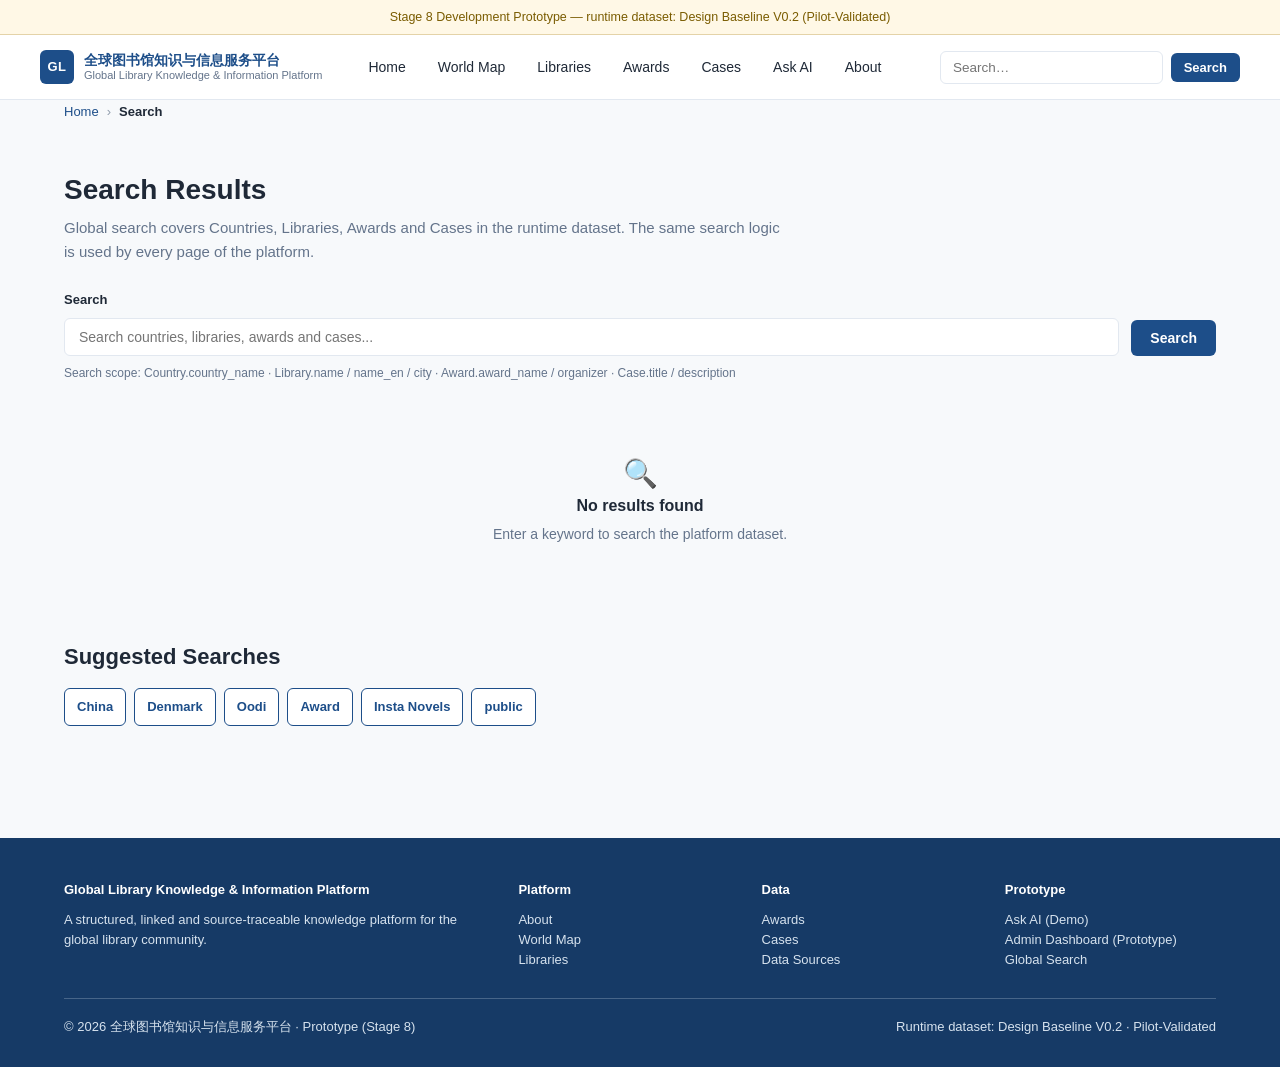
==== pages/search.html @ 8f5b7881 "Deploy Stage8-v1.0-Prototype: Global Library Knowledge & Information Platform (static site)" ====
<!DOCTYPE html>
<html lang="en">
<head>
  <meta charset="UTF-8">
  <meta name="viewport" content="width=device-width, initial-scale=1">
  <meta name="description" content="Global search across countries, libraries, awards and cases in the platform dataset.">
  <title>Search — Global Library Knowledge &amp; Information Platform</title>
  <link rel="icon" href="../assets/icons/favicon.svg" type="image/svg+xml">
  <link rel="stylesheet" href="../css/variables.css">
  <link rel="stylesheet" href="../css/reset.css">
  <link rel="stylesheet" href="../css/layout.css">
  <link rel="stylesheet" href="../css/components.css">
  <link rel="stylesheet" href="../css/responsive.css">
  <link rel="stylesheet" href="../css/pages.css">
</head>
<body>
  <a class="skip-link" href="#page-main">Skip to main content</a>

  <div class="dev-banner">Stage 8 Development Prototype — runtime dataset: Design Baseline V0.2 (Pilot-Validated)</div>

  <header id="site-header"></header>

  <div class="container"><div id="breadcrumb"></div></div>

  <main class="container" id="page-main" aria-live="polite">
    <noscript>
      <div class="state-box">
        <div class="state-title">JavaScript is required</div>
        <p class="state-text">This prototype loads its data with JavaScript. Please enable JavaScript and reload.</p>
      </div>
    </noscript>

    <div class="page-head">
      <h1>Search Results</h1>
      <p class="page-intro">
        Global search covers Countries, Libraries, Awards and Cases in the runtime dataset.
        The same search logic is used by every page of the platform.
      </p>
    </div>

    <!-- 搜索框（提交后更新 URL 的 q 参数，链接可分享） -->
    <section class="section" style="margin-top:24px" aria-label="Search">
      <form class="filter-row" id="search-page-form" role="search" method="get" action="search.html">
        <div class="grow">
          <label class="field-label" for="q">Search</label>
          <input class="search-box" type="search" id="q" name="q"
                 placeholder="Search countries, libraries, awards and cases...">
        </div>
        <div class="fixed" style="flex:0 0 auto">
          <label class="field-label" for="btn-search">&nbsp;</label>
          <button class="btn btn-primary" type="submit" id="btn-search">Search</button>
        </div>
      </form>
      <p class="caption" style="margin-top:8px">
        Search scope: Country.country_name · Library.name / name_en / city · Award.award_name / organizer · Case.title / description
      </p>
    </section>

    <div id="search-summary" class="results-meta" style="margin-top:16px"></div>
    <div id="search-output" aria-live="polite"></div>

    <section class="section" aria-label="Suggested searches">
      <div class="section-head"><h2>Suggested Searches</h2></div>
      <div class="suggest-row">
        <a class="btn btn-secondary btn-sm" href="search.html?q=China">China</a>
        <a class="btn btn-secondary btn-sm" href="search.html?q=Denmark">Denmark</a>
        <a class="btn btn-secondary btn-sm" href="search.html?q=Oodi">Oodi</a>
        <a class="btn btn-secondary btn-sm" href="search.html?q=Award">Award</a>
        <a class="btn btn-secondary btn-sm" href="search.html?q=Insta">Insta Novels</a>
        <a class="btn btn-secondary btn-sm" href="search.html?q=public">public</a>
      </div>
    </section>
  </main>

  <footer id="site-footer"></footer>

  <script type="module" src="../js/search.js"></script>
</body>
</html>
---- css/variables.css ----
/* ============================================================
   Design Tokens — 继承第六阶段 Design System（V0.2 冻结）
   全站颜色 / 字体 / 间距 / 圆角 / 阴影 / 布局变量统一定义在此
   其他 CSS 文件一律通过 var() 调用，禁止重复硬编码
   ============================================================ */

:root {
  /* ---------- Color Palette ---------- */
  --color-primary: #1D4E89;          /* 主色：深蓝（知识 / 专业 / 可信） */
  --color-primary-dark: #163A66;
  --color-primary-light: #EAF1F8;
  --color-accent: #B08A2E;           /* 辅助色：金（仅奖项 / 强调，少量使用） */
  --color-accent-light: #FBF5E6;
  --color-background: #F7F9FB;       /* 页面背景 */
  --color-surface: #FFFFFF;          /* 卡片 / 表面 */
  --color-text: #1F2937;             /* 主文字 */
  --color-text-secondary: #64748B;   /* 次文字 */
  --color-border: #E2E8F0;          /* 边框 */
  --color-link: #1D4E89;

  /* 状态色（draft / pending / published / error） */
  --color-success: #2E7D32;   --color-success-bg: #E8F3E9;   --color-success-border: #CBE3CC;
  --color-warning: #B26A00;   --color-warning-bg: #FDF1E3;   --color-warning-border: #EED9B8;
  --color-neutral: #6B7280;  --color-neutral-bg: #F1F3F5;    --color-neutral-border: #D5D9DE;
  --color-error: #C62828;     --color-error-bg: #FBEAEA;

  /* ---------- Typography ---------- */
  /* 字号：H1 28/36 · H2 22/30 · H3 18/26 · H4 16/24 · Body 15/24 · Small 13/20 · Caption 12/18 */
  --font-family: -apple-system, BlinkMacSystemFont, "Segoe UI", Roboto, "Helvetica Neue",
                 Arial, "Microsoft YaHei", "PingFang SC", sans-serif;
  --font-size-h1: 28px;  --line-height-h1: 36px;
  --font-size-h2: 22px;  --line-height-h2: 30px;
  --font-size-h3: 18px;  --line-height-h3: 26px;
  --font-size-h4: 16px;  --line-height-h4: 24px;
  --font-size-body: 15px; --line-height-body: 24px;
  --font-size-small: 13px; --line-height-small: 20px;
  --font-size-caption: 12px; --line-height-caption: 18px;

  /* ---------- Spacing（4 / 8 / 16 / 24 / 32 / 48 / 64） ---------- */
  --space-4: 4px;
  --space-8: 8px;
  --space-16: 16px;
  --space-24: 24px;
  --space-32: 32px;
  --space-48: 48px;
  --space-64: 64px;

  /* ---------- Radius / Shadow ---------- */
  --radius-button: 6px;    /* 按钮、输入框 */
  --radius-card: 8px;      /* 卡片 */
  --shadow-card: 0 1px 3px rgba(15, 40, 80, .08);

  /* ---------- Layout ---------- */
  --max-content-width: 1200px;
  --header-height: 64px;

  /* ---------- Responsive 断点（CSS 变量不能存媒体查询，仅作文档说明） ----------
     Desktop  ≥1200px
     Tablet   768–1199px
     Mobile   <768px
     实际断点写在 responsive.css 中                                  */
}
---- css/layout.css ----
/* ============================================================
   Layout — 页面骨架：容器 / 区块 / Header / Footer / Hero
   依赖 variables.css
   ============================================================ */

/* ---------- 容器与区块 ---------- */
.container {
  max-width: var(--max-content-width);
  margin: 0 auto;
  padding: 0 var(--space-24);
}

main.container {
  padding-top: var(--space-24);
  padding-bottom: var(--space-48);
}

.section { margin-top: var(--space-48); }

.section-head {
  display: flex; align-items: baseline; justify-content: space-between;
  margin-bottom: var(--space-16); gap: var(--space-16); flex-wrap: wrap;
}
.section-head .more { font-size: var(--font-size-small); }

/* ---------- Header ---------- */
.site-header {
  background: var(--color-surface);
  border-bottom: 1px solid var(--color-border);
  position: sticky; top: 0; z-index: 50;
}

.header-inner {
  display: flex; align-items: center; gap: var(--space-32);
  min-height: var(--header-height); flex-wrap: wrap; padding: var(--space-8) 0;
}

.brand {
  display: flex; align-items: center; gap: 10px;
  color: var(--color-primary); font-weight: 700; white-space: nowrap;
}
.brand:hover { text-decoration: none; }
.brand-mark {
  width: 34px; height: 34px; border-radius: var(--radius-button);
  background: var(--color-primary); color: #fff;
  display: flex; align-items: center; justify-content: center;
  font-size: 13px; letter-spacing: .5px; flex-shrink: 0;
}
.brand-text { font-size: 14px; line-height: 1.2; }
.brand-text .en { display: block; font-size: 11px; color: var(--color-text-secondary); font-weight: 500; }

.main-nav { display: flex; gap: var(--space-4); flex: 1; }
.main-nav a {
  padding: var(--space-8) 14px; border-radius: var(--radius-button);
  color: var(--color-text); font-size: 14px; font-weight: 500;
}
.main-nav a:hover { background: var(--color-primary-light); text-decoration: none; }
.main-nav a.active { background: var(--color-primary-light); color: var(--color-primary); font-weight: 600; }

.header-actions { display: flex; align-items: center; gap: 12px; }

/* 移动端菜单折叠按钮（仅移动端显示，见 responsive.css） */
.nav-toggle {
  display: none;
  border: 1px solid var(--color-border); border-radius: var(--radius-button);
  background: var(--color-surface); color: var(--color-text);
  padding: 8px 12px; font-size: 14px; font-family: var(--font-family); cursor: pointer;
}

/* ---------- Hero ---------- */
.hero {
  background: linear-gradient(180deg, var(--color-primary-light) 0%, var(--color-background) 100%);
  border-bottom: 1px solid var(--color-border);
  padding: 56px 0 40px;
}
.hero h1 { max-width: 640px; }
.hero .sub {
  font-size: 16px; color: var(--color-text-secondary);
  max-width: 620px; margin-top: 12px;
}
.global-search {
  display: flex; gap: var(--space-8);
  max-width: 640px; margin-top: var(--space-24);
}
.global-search input { flex: 1; padding: 12px 16px; }
.hero .search-hint { margin-top: 10px; }

/* ---------- Footer ---------- */
.site-footer {
  background: var(--color-primary-dark); color: #D6E2EE;
  margin-top: var(--space-64); padding: 40px 0 28px; font-size: 13px;
}
.footer-cols { display: grid; grid-template-columns: 2fr 1fr 1fr 1fr; gap: var(--space-32); }
.site-footer a { color: #D6E2EE; }
.site-footer .footer-bottom {
  border-top: 1px solid rgba(214, 226, 238, .25);
  margin-top: 28px; padding-top: 16px;
  display: flex; justify-content: space-between; flex-wrap: wrap; gap: var(--space-8);
}

/* ---------- 开发版本提示条 ---------- */
.dev-banner {
  background: #FFF8E6; border-bottom: 1px solid #E4D3A8; color: #7A5C00;
  font-size: 12.5px; text-align: center; padding: 5px 12px;
}
---- css/components.css ----
/* ============================================================
   Components — 按钮 / 表单 / 卡片 / 标签 / 统计框 / 地图 / 状态
   依赖 variables.css
   ============================================================ */

/* ---------- Buttons ---------- */
.btn {
  display: inline-flex; align-items: center; justify-content: center; gap: var(--space-8);
  padding: 9px 18px; border-radius: var(--radius-button);
  font-size: 14px; font-weight: 600; cursor: pointer;
  border: 1px solid transparent; font-family: var(--font-family);
}
.btn-primary { background: var(--color-primary); color: #fff; }
.btn-primary:hover { background: var(--color-primary-dark); text-decoration: none; }
.btn-secondary { background: var(--color-surface); color: var(--color-primary); border-color: var(--color-primary); }
.btn-text { background: none; color: var(--color-link); padding: 6px 4px; }

/* ---------- Forms ---------- */
.search-box, .input, select.select {
  width: 100%; padding: 10px 14px;
  border: 1px solid var(--color-border); border-radius: var(--radius-button);
  font-size: 14px; font-family: var(--font-family);
  background: var(--color-surface); color: var(--color-text);
}
.search-box:focus, .input:focus, select.select:focus {
  outline: 2px solid var(--color-primary); outline-offset: 1px;
}
label.field-label { display: block; font-size: 13px; font-weight: 600; margin-bottom: 6px; }

/* ---------- Cards ---------- */
.card {
  background: var(--color-surface);
  border: 1px solid var(--color-border);
  border-radius: var(--radius-card);
  padding: 20px;
  box-shadow: var(--shadow-card);
}
.card-grid {
  display: grid;
  grid-template-columns: repeat(auto-fill, minmax(260px, 1fr));
  gap: var(--space-16);
}
.card-top { display: flex; justify-content: space-between; align-items: flex-start; gap: var(--space-8); }
.card-title { font-size: 16px; font-weight: 600; margin-bottom: var(--space-4); }
.card-sub { font-size: 13px; color: var(--color-text-secondary); margin-bottom: var(--space-8); }
.card-desc {
  font-size: 13px; color: var(--color-text-secondary);
  margin: var(--space-8) 0 14px;
  display: -webkit-box; -webkit-line-clamp: 2; -webkit-box-orient: vertical; overflow: hidden;
}
.card-link { font-size: 13px; font-weight: 600; }

/* ---------- Tags / Badges（不依赖颜色表达，必含文字） ---------- */
.tag {
  display: inline-flex; align-items: center; gap: var(--space-4);
  padding: 2px 8px; border-radius: 4px;
  font-size: 12px; font-weight: 600; border: 1px solid; white-space: nowrap;
}
.tag-type   { color: var(--color-primary); background: var(--color-primary-light); border-color: #C7D8EA; }
.tag-topic  { color: #2A6E6A; background: #EAF4F3; border-color: #C5DEDC; }
.tag-result { color: var(--color-accent); background: var(--color-accent-light); border-color: #E4D3A8; }
.tag-country { color: var(--color-text-secondary); background: var(--color-neutral-bg); border-color: var(--color-neutral-border); }

/* ---------- Statistics ---------- */
.stat-grid { display: grid; grid-template-columns: repeat(4, 1fr); gap: var(--space-16); }
.stat-box {
  background: var(--color-surface); border: 1px solid var(--color-border);
  border-radius: var(--radius-card); padding: 20px 24px; text-align: center;
}
.stat-num { font-size: 30px; font-weight: 700; color: var(--color-primary); }
.stat-label { font-size: 13px; color: var(--color-text-secondary); margin-top: 2px; }

/* ---------- Map ---------- */
.map-wrap {
  background: var(--color-surface); border: 1px solid var(--color-border);
  border-radius: var(--radius-card); overflow: hidden; position: relative;
}
.map-note {
  position: absolute; left: 12px; bottom: 12px;
  background: rgba(255, 255, 255, .92); border: 1px solid var(--color-border);
  border-radius: var(--radius-button); padding: 4px 10px;
  font-size: 12px; color: var(--color-text-secondary);
}
.map-actions {
  position: absolute; right: 12px; top: 12px;
}
.country-shape { fill: #D8E2EC; stroke: #FFFFFF; stroke-width: 1; }
.marker { fill: var(--color-primary); stroke: #fff; stroke-width: 1.2; }

/* ---------- 状态（Loading / Error / Empty） ---------- */
.state-box { text-align: center; padding: 48px 24px; color: var(--color-text-secondary); }
.state-box .icon { font-size: 28px; display: block; margin-bottom: var(--space-8); }
.state-box .state-title { font-size: 16px; font-weight: 600; color: var(--color-text); }
.state-box .state-text { font-size: 14px; margin-top: var(--space-4); }
.state-box .state-actions { margin-top: var(--space-16); }

/* ---------- 搜索结果（首页内嵌） ---------- */
.search-results { margin-top: 24px; }
.result-list { display: grid; gap: var(--space-8); }
.result-item {
  display: flex; align-items: center; gap: var(--space-16);
  background: var(--color-surface); border: 1px solid var(--color-border);
  border-radius: var(--radius-card); padding: 12px 16px;
}
.result-item:hover { border-color: var(--color-primary); text-decoration: none; }
.result-info { flex: 1; min-width: 0; }
.result-title { font-size: 14px; font-weight: 600; color: var(--color-text); }
.result-sub { font-size: 12.5px; color: var(--color-text-secondary); margin-top: 2px; }
---- css/responsive.css ----
/* ============================================================
   Responsive — 断点规则（继承第六阶段 07-Responsive-Rules）
   Desktop ≥1200px · Tablet 768–1199px · Mobile <768px
   ============================================================ */

/* ---------- Tablet 768–1199px ---------- */
@media (max-width: 1199px) {
  .stat-grid { grid-template-columns: repeat(2, 1fr); }
  .footer-cols { grid-template-columns: 1fr 1fr; }

  /* 卡片网格：桌面 3–4 列 → 平板 2 列 */
  .card-grid { grid-template-columns: repeat(2, 1fr); }

  /* 空间较窄时收紧 Header 间距，保证 7 项导航仍在一行内 */
  .header-inner { gap: var(--space-16); }
  .main-nav { overflow-x: auto; }
  .main-nav a { padding: var(--space-8) 10px; }
}

/* ---------- Mobile <768px ---------- */
@media (max-width: 767px) {
  .header-inner { padding: 12px 0; }

  /* 移动端：导航折叠为按钮 + 下拉区块 */
  .nav-toggle { display: inline-flex; }
  .main-nav {
    display: none; order: 3; width: 100%;
    flex-direction: column; gap: var(--space-4);
    padding-bottom: var(--space-12, 12px);
  }
  .main-nav.open { display: flex; }
  .main-nav a { padding: 10px 14px; }

  /* 卡片网格：平板 2 列 → 手机 1 列 */
  .card-grid { grid-template-columns: 1fr; }
  .stat-grid { grid-template-columns: repeat(2, 1fr); }

  .hero { padding: 32px 0 28px; }
  .global-search { flex-direction: column; }
  .global-search .btn { width: 100%; }

  .result-item { flex-direction: column; align-items: flex-start; gap: var(--space-4); }

  .section-head { flex-direction: column; align-items: flex-start; gap: var(--space-8); }
}
---- css/pages.css ----
/* ============================================================
   Pages — STEP 2 页面样式：Libraries 列表 / Library Profile / Country Profile
   依赖 variables.css / components.css
   （Breadcrumb / 筛选面板 / 详情头 / 数据表 / 来源列表 / 分页）
   ============================================================ */

/* ---------- 页面标题区 ---------- */
.page-head h1 { font-size: 28px; line-height: 36px; }
.page-head .page-intro {
  font-size: 15px; color: var(--color-text-secondary);
  margin-top: var(--space-8); max-width: 720px;
}

/* ---------- Breadcrumb ---------- */
.breadcrumb {
  display: flex; flex-wrap: wrap; align-items: center; gap: 8px;
  font-size: 13px; color: var(--color-text-secondary);
  margin-bottom: var(--space-24);
}
.breadcrumb a { color: var(--color-link); }
.breadcrumb .sep { color: var(--color-text-secondary); opacity: .7; }
.breadcrumb [aria-current="page"] { color: var(--color-text); font-weight: 600; }

/* ---------- Libraries 列表布局（左侧筛选 + 右侧结果） ---------- */
.lib-page-layout {
  display: grid;
  grid-template-columns: 280px 1fr;
  gap: var(--space-24);
  align-items: start;
  margin-top: var(--space-16);
}

/* 筛选面板 */
.filter-panel {
  background: var(--color-surface);
  border: 1px solid var(--color-border);
  border-radius: var(--radius-card);
  padding: 20px;
  display: grid;
  gap: var(--space-16);
}
.filter-panel h2 { font-size: 16px; }
.filter-panel .filter-actions { display: flex; gap: 8px; }

/* 搜索 + 排序行 */
.filter-row {
  display: flex; flex-wrap: wrap; gap: 12px; align-items: flex-end;
  margin-top: var(--space-16);
}
.filter-row .grow { flex: 2 1 320px; }
.filter-row .fixed { flex: 0 1 200px; }

/* 已选筛选条件（Filter Tags） */
.filter-tags { display: flex; flex-wrap: wrap; gap: 8px; margin-top: var(--space-12); }
.filter-tag {
  display: inline-flex; align-items: center; gap: 6px;
  border: 1px solid #C7D8EA; background: var(--color-primary-light);
  color: var(--color-primary); border-radius: 999px;
  padding: 3px 6px 3px 12px; font-size: 12.5px; font-weight: 600;
}
.filter-tag button {
  border: none; background: transparent; color: inherit;
  cursor: pointer; font-size: 14px; line-height: 1;
  padding: 2px 6px; border-radius: 999px; font-weight: 700;
}
.filter-tag button:hover { background: rgba(29, 78, 137, .12); }
.filter-tag button:focus-visible { outline: 2px solid var(--color-primary); }

/* 结果统计行 */
.results-meta {
  display: flex; justify-content: space-between; align-items: baseline;
  flex-wrap: wrap; gap: var(--space-8); margin-bottom: var(--space-16);
}
.results-meta .count { font-size: 13.5px; color: var(--color-text-secondary); }
/* Final QA：超长关键词（无空格）在窄屏必须能断行，避免撑破视口 */
.results-meta .count,
.state-text,
.state-title,
.page-head h1,
.detail-head h1 { overflow-wrap: anywhere; word-break: break-word; }

/* ---------- Pagination ---------- */
.pagination { display: flex; gap: 8px; justify-content: center; margin-top: var(--space-24); flex-wrap: wrap; }
.pagination .page-btn {
  min-width: 36px; padding: 7px 12px; text-align: center;
  border: 1px solid var(--color-border); border-radius: var(--radius-button);
  background: var(--color-surface); color: var(--color-text);
  font-size: 14px; font-weight: 600;
}
.pagination .page-btn:hover { border-color: var(--color-primary); color: var(--color-primary); text-decoration: none; }
.pagination .page-btn.current { background: var(--color-primary); border-color: var(--color-primary); color: #fff; }
.pagination .page-btn[aria-disabled="true"] { opacity: .45; pointer-events: none; }

/* ---------- 详情页（Library / Country Profile） ---------- */
.detail-head {
  display: flex; justify-content: space-between; align-items: flex-start;
  gap: var(--space-24); flex-wrap: wrap;
}
.detail-head h1 { font-size: 28px; line-height: 36px; }
.detail-head .detail-sub {
  margin-top: var(--space-8); color: var(--color-text-secondary);
  display: flex; align-items: center; gap: 8px; flex-wrap: wrap;
}
.detail-head .detail-desc {
  margin-top: var(--space-12); max-width: 680px;
  color: var(--color-text-secondary); font-size: 14.5px;
}

/* 键值元信息列表（Founded year / Website / Quick Facts 等） */
.meta-list { display: grid; grid-template-columns: 160px 1fr; gap: 6px 16px; margin-top: var(--space-16); }
.meta-list dt { font-size: 13px; font-weight: 600; color: var(--color-text-secondary); }
.meta-list dd { font-size: 14px; word-break: break-word; }

/* 主内容 + 右侧栏两栏布局 */
.detail-layout {
  display: grid; grid-template-columns: 1fr 300px;
  gap: var(--space-24); align-items: start;
}
.detail-aside .card { position: sticky; top: 88px; }
.detail-aside h3 { font-size: 15px; }
.detail-aside ul { margin-top: var(--space-8); padding-left: 18px; }
.detail-aside li { margin: 4px 0; }

/* 详情区块内的大标题（Awards / Cases / Sources） */
.detail-section h2 { font-size: 19px; }
.detail-section .section-head { margin-bottom: var(--space-12); }

/* ---------- 数据表（Award 列表） ---------- */
.table-scroll { overflow-x: auto; }
.data-table {
  width: 100%; border-collapse: collapse;
  background: var(--color-surface);
  border: 1px solid var(--color-border);
  border-radius: var(--radius-card);
  overflow: hidden;
  font-size: 13.5px;
}
.data-table th, .data-table td {
  padding: 10px 12px; text-align: left; vertical-align: top;
  border-bottom: 1px solid var(--color-border);
}
.data-table th {
  background: var(--color-primary-light); color: var(--color-primary);
  font-size: 12.5px; font-weight: 700; white-space: nowrap;
}
.data-table tr:last-child td { border-bottom: none; }
.data-table .muted-line { color: var(--color-text-secondary); font-size: 12.5px; margin-top: 3px; }

/* ---------- 来源（Source）列表 ---------- */
.source-list { display: grid; gap: var(--space-12); max-width: 860px; }
.source-item {
  background: var(--color-surface);
  border: 1px solid var(--color-border);
  border-radius: var(--radius-card);
  padding: 14px 18px;
}
.source-item .s-name { font-size: 14.5px; font-weight: 600; display: flex; align-items: center; gap: 8px; flex-wrap: wrap; }
.source-item .s-meta { font-size: 12.5px; color: var(--color-text-secondary); margin-top: 4px; }
.source-item a.small { display: inline-block; margin-top: 6px; }

/* ---------- Last updated（每页底部一次） ---------- */
.last-updated {
  margin-top: var(--space-24); padding-top: var(--space-12);
  border-top: 1px dashed var(--color-border);
  font-size: 12.5px; color: var(--color-text-secondary); max-width: 860px;
}

/* ---------- 响应式（断点继承第六阶段） ---------- */

/* Tablet 768–1199px：筛选置顶为横排，卡片 2 列（沿用全局规则） */
@media (max-width: 1199px) {
  .lib-page-layout { grid-template-columns: 1fr; }
  .filter-panel { grid-template-columns: repeat(auto-fit, minmax(200px, 1fr)); }
  .detail-layout { grid-template-columns: 1fr; }
  .detail-aside .card { position: static; }
}

/* Mobile <768px：筛选堆叠，卡片 1 列（沿用全局规则） */
@media (max-width: 767px) {
  .filter-row { flex-direction: column; align-items: stretch; }
  .filter-row .grow, .filter-row .fixed { flex: 1 1 auto; }
  .detail-head h1, .page-head h1 { font-size: 24px; line-height: 32px; }
  .meta-list { grid-template-columns: 1fr; gap: 2px 0; }
  .meta-list dt { margin-top: 8px; }
  .data-table { font-size: 12.5px; }
}

/* ============================================================
   STEP 3 新增：Header 搜索 / 结果分组 / 地图 / Ask AI / About / Admin
   ============================================================ */

/* ---------- Header 全站搜索（所有页面统一） ---------- */
.header-search {
  display: flex; align-items: center; gap: 8px;
  flex: 0 1 300px; margin-left: auto;
}
.header-search .search-box { padding: 8px 12px; font-size: 13.5px; }
.btn-sm { padding: 6px 12px; font-size: 13px; }
.btn-xs { padding: 3px 8px; font-size: 12px; }

/* ---------- 提示框（Ask AI / Admin 的原型声明） ---------- */
.notice-box {
  background: var(--color-warning-bg);
  border: 1px solid var(--color-warning-border);
  border-radius: var(--radius-card);
  padding: 12px 16px; font-size: 13.5px; line-height: 1.6;
  color: var(--color-text); margin-top: var(--space-16); max-width: 860px;
}
.notice-box code, .content-list code {
  background: var(--color-neutral-bg); padding: 1px 5px; border-radius: 4px; font-size: 12.5px;
}

/* ---------- 搜索结果页 ---------- */
.result-group { margin-top: var(--space-32); }
.result-group h2 { display: flex; align-items: center; gap: 8px; }
.count-badge {
  display: inline-flex; align-items: center; justify-content: center;
  min-width: 24px; height: 22px; padding: 0 7px; border-radius: 999px;
  background: var(--color-primary-light); color: var(--color-primary);
  font-size: 12.5px; font-weight: 700;
}
.suggest-row { display: flex; flex-wrap: wrap; gap: 8px; margin-top: var(--space-12); }

/* ---------- World Map ---------- */
.map-layout {
  display: grid; grid-template-columns: 1fr 300px;
  gap: var(--space-24); align-items: start; margin-top: var(--space-24);
}
.map-card {
  position: relative;
  background: var(--color-surface);
  border: 1px solid var(--color-border);
  border-radius: var(--radius-card);
  padding: 12px;
  box-shadow: var(--shadow-card);
}
.map-canvas { width: 100%; }
.world-map-svg { display: block; width: 100%; height: auto; }
.map-ocean { fill: #F4F7FA; }
.map-graticule line { stroke: #E4EBF3; stroke-width: 1; }
.landmass { fill: #DCE6F1; stroke: #C2D2E4; stroke-width: 1; }

.map-marker { cursor: pointer; }
.map-marker circle { fill: var(--color-primary); }
.map-marker .marker-ring {
  fill: none; stroke: var(--color-primary); stroke-width: 1.5; opacity: .35;
}
.map-marker.marker-library circle { fill: var(--color-accent); }
.map-marker text {
  font-size: 11px; fill: var(--color-text); font-family: var(--font-family);
  paint-order: stroke; stroke: #fff; stroke-width: 3px; stroke-linejoin: round;
}
.map-marker:hover circle, .map-marker:focus circle { fill: var(--color-primary-dark); }
.map-marker:focus { outline: none; }
.map-marker:focus .marker-ring { opacity: .95; stroke-width: 2.5; }

/* Marker 信息卡 */
.map-tooltip {
  position: absolute; z-index: 5; transform: translate(-50%, -115%);
  background: var(--color-surface);
  border: 1px solid var(--color-border);
  border-radius: var(--radius-card);
  box-shadow: 0 4px 14px rgba(15, 40, 80, .16);
  padding: 10px 14px; min-width: 180px; max-width: 260px;
  pointer-events: none;
}
.map-tooltip.align-right { transform: translate(-92%, -115%); }
.map-tooltip.align-left { transform: translate(-8%, -115%); }
.map-tooltip .tt-title { font-size: 14px; font-weight: 600; }
.map-tooltip .tt-sub { font-size: 12.5px; color: var(--color-text-secondary); margin-top: 2px; }
.map-tooltip .tt-meta { font-size: 12.5px; margin-top: 4px; }
.map-tooltip .tt-link { font-size: 12px; font-weight: 600; color: var(--color-primary); margin-top: 6px; }

.map-note-box {
  margin-top: var(--space-16);
  background: var(--color-neutral-bg);
  border: 1px solid var(--color-neutral-border);
  border-radius: var(--radius-card);
  padding: 12px 16px;
}
.map-note-text { font-size: 13px; color: var(--color-text-secondary); }

.map-aside h3 { font-size: 15px; }
.legend-list { list-style: none; padding: 0; margin-top: var(--space-8); }
.legend-list li {
  display: flex; gap: 8px; align-items: flex-start;
  font-size: 12.5px; color: var(--color-text-secondary); margin-bottom: 8px;
}
.legend-dot {
  width: 10px; height: 10px; border-radius: 50%; flex-shrink: 0; margin-top: 4px;
}
.legend-dot.legend-country { background: var(--color-primary); }
.legend-dot.legend-library { background: var(--color-accent); }
.legend-shape {
  width: 12px; height: 10px; background: #DCE6F1; border: 1px solid #C2D2E4;
  flex-shrink: 0; margin-top: 4px;
}
.sc-name { font-size: 16px; font-weight: 600; }
.sc-stats { display: flex; gap: var(--space-16); margin-top: var(--space-12); }
.sc-stats b { display: block; font-size: 20px; color: var(--color-primary); }
.sc-stats span { font-size: 12px; color: var(--color-text-secondary); }

/* ---------- Ask AI ---------- */
.ask-form { max-width: 860px; }
.ask-textarea {
  width: 100%; font-family: var(--font-family); font-size: 14px; resize: vertical;
  padding: 10px 12px; border: 1px solid var(--color-border);
  border-radius: var(--radius-button); background: var(--color-surface); color: var(--color-text);
}
.ask-textarea:focus { border-color: var(--color-primary); outline: none; box-shadow: 0 0 0 3px rgba(29,78,137,.12); }
.ask-actions { display: flex; align-items: center; gap: 12px; margin-top: var(--space-12); flex-wrap: wrap; }
.answer-box {
  background: var(--color-surface);
  border: 1px solid var(--color-border);
  border-left: 3px solid var(--color-primary);
  border-radius: var(--radius-card);
  padding: 16px 20px; max-width: 860px;
}
.answer-text { font-size: 14.5px; line-height: 1.7; }
.answer-footnote {
  font-size: 12px; color: var(--color-text-secondary); margin-top: 10px;
  padding-top: 8px; border-top: 1px dashed var(--color-border);
}

/* ---------- About / 通用内容列表 ---------- */
.content-list { margin: var(--space-12) 0 0 0; padding-left: 20px; max-width: 760px; }
.content-list li { font-size: 14.5px; line-height: 1.7; margin-bottom: 6px; }

/* Review Workflow（About 与 Admin 共用，状态只有三种） */
.workflow-flow {
  display: flex; align-items: center; gap: 10px; flex-wrap: wrap;
  margin-top: var(--space-12);
}
.workflow-step {
  background: var(--color-primary-light); color: var(--color-primary);
  border: 1px solid #C7D8EA; border-radius: var(--radius-button);
  padding: 6px 14px; font-size: 13.5px; font-weight: 600;
}
.workflow-arrow { color: var(--color-text-secondary); }
.workflow-notes {
  display: grid; grid-template-columns: repeat(auto-fit, minmax(200px, 1fr));
  gap: var(--space-16); margin-top: var(--space-16); max-width: 860px;
}

/* ---------- Admin Dashboard ---------- */
.status-grid {
  display: grid; grid-template-columns: repeat(3, 1fr);
  gap: var(--space-16); max-width: 720px;
}
.status-card {
  border: 1px solid var(--color-border); border-radius: var(--radius-card);
  padding: 16px; background: var(--color-surface);
}
.status-num { font-size: 26px; font-weight: 700; }
.status-name { font-size: 14px; font-weight: 600; margin-top: 2px; }
.status-card.status-published { border-left: 3px solid var(--color-success); }
.status-card.status-published .status-num { color: var(--color-success); }
.status-card.status-pending { border-left: 3px solid var(--color-warning); }
.status-card.status-pending .status-num { color: var(--color-warning); }
.status-card.status-draft { border-left: 3px solid var(--color-neutral); }
.status-card.status-draft .status-num { color: var(--color-neutral); }

/* 状态胶囊（不只靠颜色：始终带文字标签） */
.status-pill {
  display: inline-block; padding: 2px 9px; border-radius: 999px;
  font-size: 12px; font-weight: 600; border: 1px solid transparent;
}
.status-pill.status-published { color: var(--color-success); background: var(--color-success-bg); border-color: var(--color-success-border); }
.status-pill.status-pending { color: var(--color-warning); background: var(--color-warning-bg); border-color: var(--color-warning-border); }
.status-pill.status-draft { color: var(--color-neutral); background: var(--color-neutral-bg); border-color: var(--color-neutral-border); }

.row-actions { display: flex; gap: 6px; flex-wrap: wrap; }
.admin-feedback { margin-top: var(--space-12); font-size: 13px; color: var(--color-warning); font-weight: 600; }

/* ---------- 首页入口卡 ---------- */
.entry-grid {
  display: grid; grid-template-columns: repeat(auto-fit, minmax(220px, 1fr));
  gap: var(--space-16); margin-top: var(--space-16);
}
.entry-card {
  display: block; background: var(--color-surface);
  border: 1px solid var(--color-border); border-radius: var(--radius-card);
  padding: 16px; box-shadow: var(--shadow-card);
}
.entry-card:hover { border-color: var(--color-primary); text-decoration: none; }
.entry-title { display: block; font-size: 15px; font-weight: 600; color: var(--color-primary); }
.entry-sub { display: block; font-size: 13px; color: var(--color-text-secondary); margin-top: 4px; }

/* ---------- 其他辅助 ---------- */
.link-list { list-style: none; padding: 0; margin: var(--space-8) 0 0 0; }
.link-list li { font-size: 13.5px; margin-bottom: 6px; }
.row-sources { margin-top: 6px; }
.row-sources summary { font-size: 12.5px; color: var(--color-link); cursor: pointer; }
.source-list.small-gap { gap: var(--space-8); margin-top: 8px; max-width: 100%; }
.source-list.small-gap .source-item { padding: 10px 12px; }
.detail-section .section-head .caption { font-size: 12.5px; }

/* ---------- STEP 3 响应式 ---------- */

/* Tablet 768–1199px：地图改为上下布局 */
@media (max-width: 1199px) {
  .map-layout { grid-template-columns: 1fr; }
  .header-search { flex: 1 1 100%; margin-left: 0; }
}

/* Mobile <768px */
@media (max-width: 767px) {
  .header-search { flex: 1 1 100%; }
  .header-search .search-box { flex: 1; }
  .status-grid { grid-template-columns: 1fr; }
  .map-tooltip { max-width: 200px; font-size: 12.5px; }
  .ask-actions { flex-direction: column; align-items: stretch; }
  .answer-box { padding: 14px; }
  .workflow-flow { gap: 6px; }
  .workflow-step { padding: 5px 10px; font-size: 13px; }
  .entry-grid { grid-template-columns: 1fr; }
}

/* ---------- 窄屏布局健壮性（STEP 3 响应式审计修正） ----------
   Grid / Flex 子项默认 min-width:auto，会被内部最宽元素（表格 min-content、
   长 URL、不可断词）撑开而溢出视口。下列规则允许子项收缩，由 .table-scroll
   内部横向滚动承载宽表，长文本就地断行。 */
.detail-layout > *,
.lib-page-layout > *,
.map-layout > *,
.card-grid > *,
.status-grid > *,
.source-list > * { min-width: 0; }

.card,
.detail-section,
.section,
.table-scroll { min-width: 0; max-width: 100%; }

.source-item .s-name,
.source-item .s-meta,
.source-item a,
.meta-list dd,
.case-meta,
.result-item,
.answer-box { overflow-wrap: anywhere; word-break: break-word; }
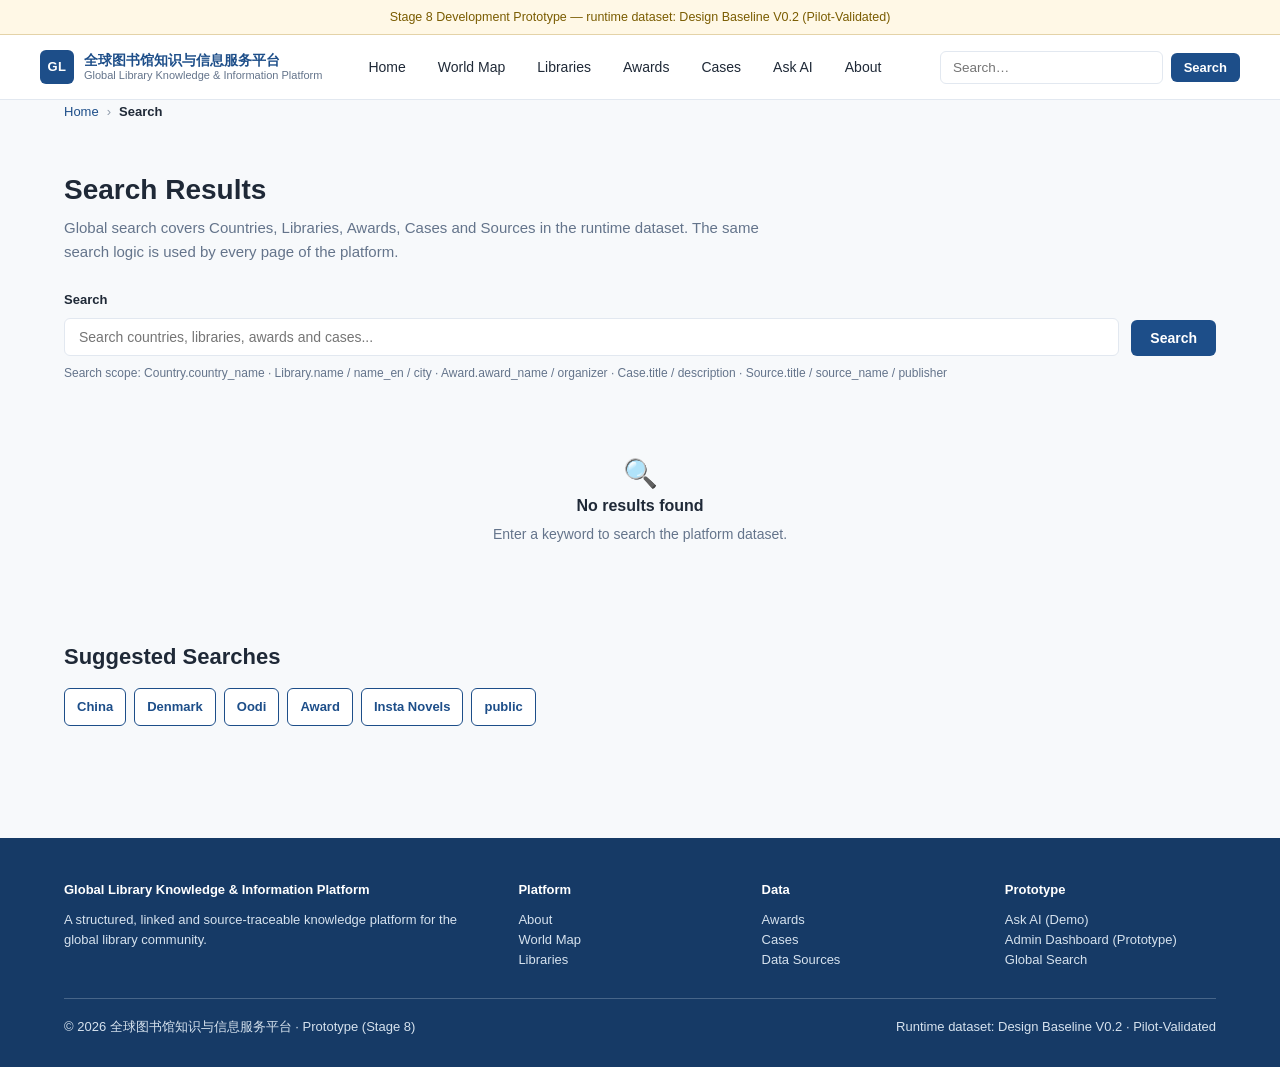
==== commit 1a7aa9a8: "feat: add dynamic search C2 — Dynamic Search. Site-wide search now runs server-side through Directus" ====
--- a/pages/search.html
+++ b/pages/search.html
@@ -33,8 +33,8 @@
     <div class="page-head">
       <h1>Search Results</h1>
       <p class="page-intro">
-        Global search covers Countries, Libraries, Awards and Cases in the runtime dataset.
-        The same search logic is used by every page of the platform.
+        Global search covers Countries, Libraries, Awards, Cases and Sources in the runtime
+        dataset. The same search logic is used by every page of the platform.
       </p>
     </div>
 
@@ -52,7 +52,8 @@
         </div>
       </form>
       <p class="caption" style="margin-top:8px">
-        Search scope: Country.country_name · Library.name / name_en / city · Award.award_name / organizer · Case.title / description
+        Search scope: Country.country_name · Library.name / name_en / city · Award.award_name /
+        organizer · Case.title / description · Source.title / source_name / publisher
       </p>
     </section>
 
